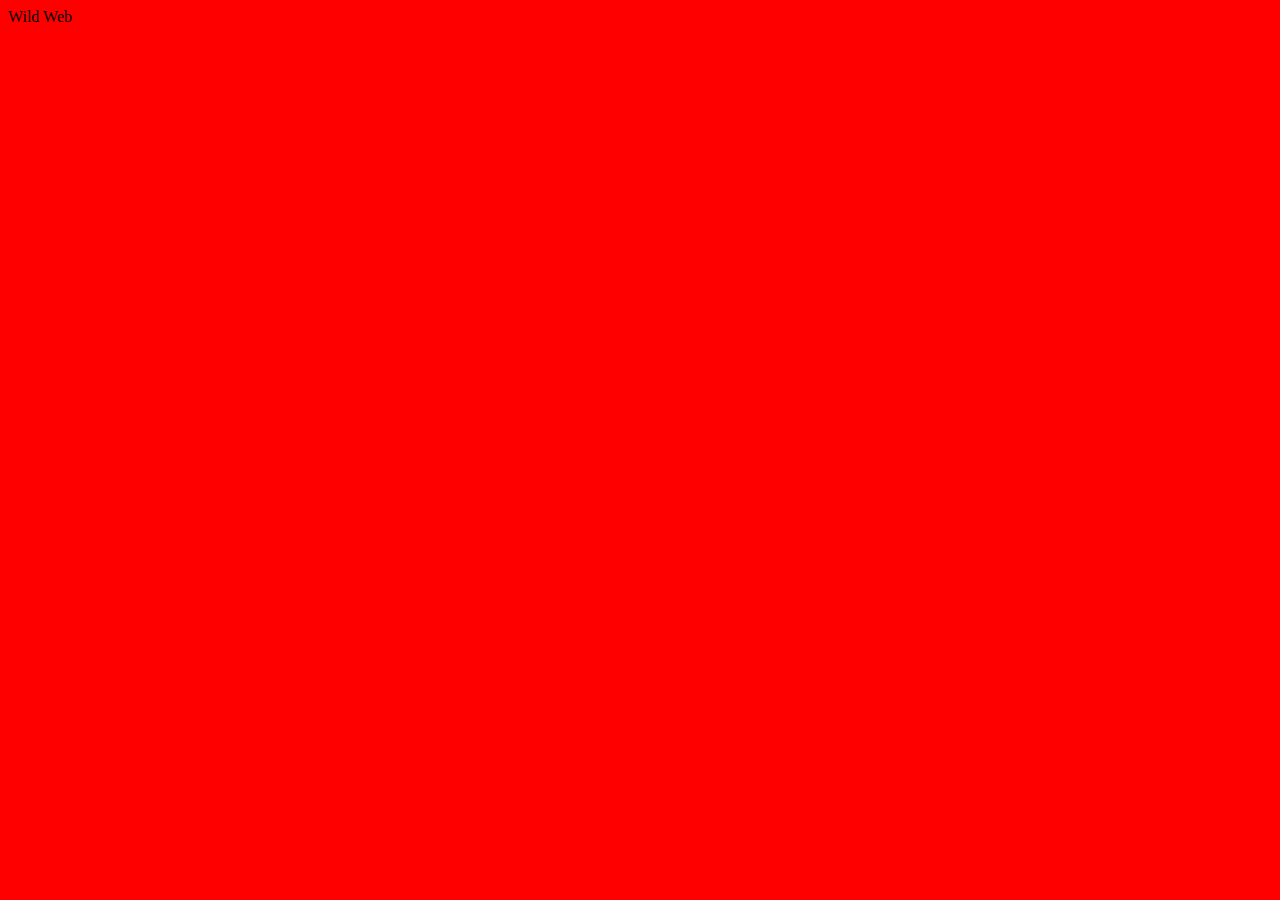
==== wild-web/index.html @ 47790d77 "upload wild web" ====
<!DOCTYPE html>
<html lang="en">
<head>
    <meta charset="UTF-8">
    <meta name="viewport" content="width=device-width, initial-scale=1.0">
    <title>Wild Web</title>
    <link rel="stylesheet" href="style.css">
</head>
<body>
    Wild Web
</body>
</html>
---- wild-web/style.css ----
/* reset project */

body {
    background-color: red;
}
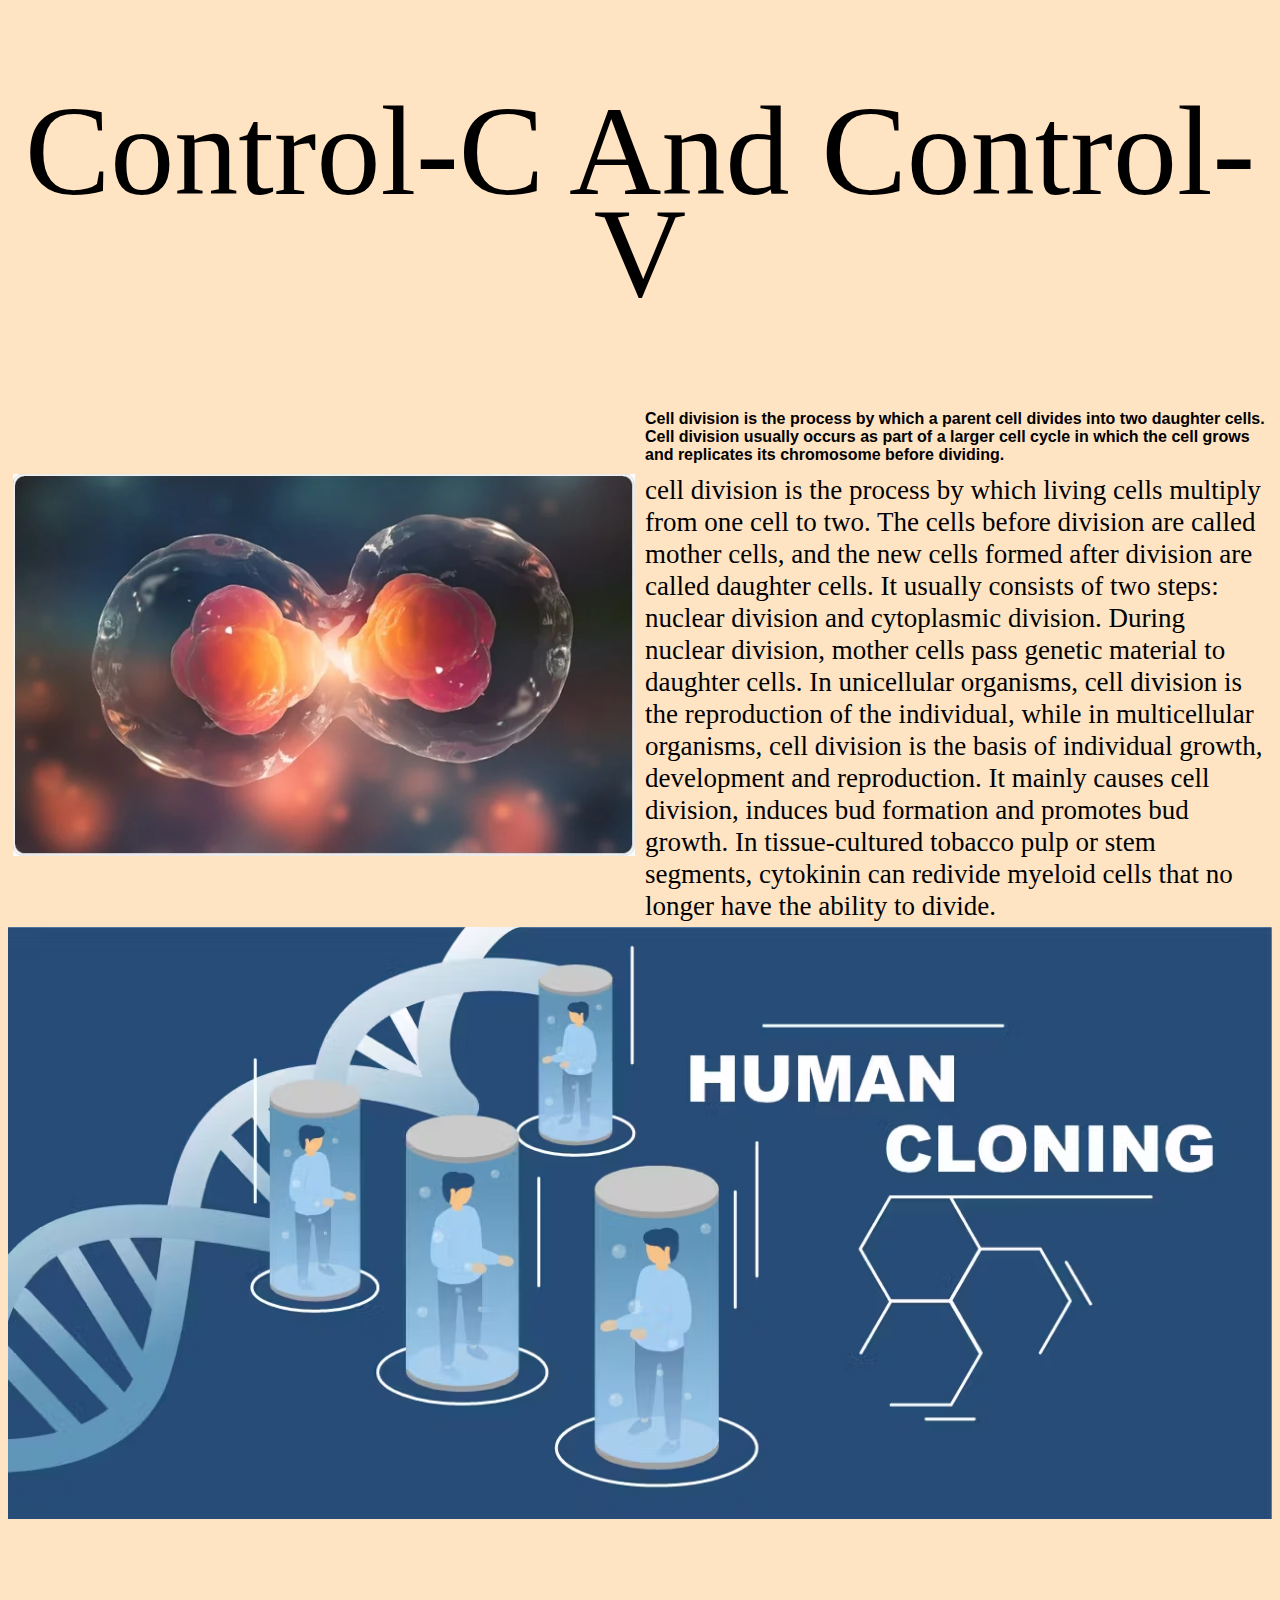
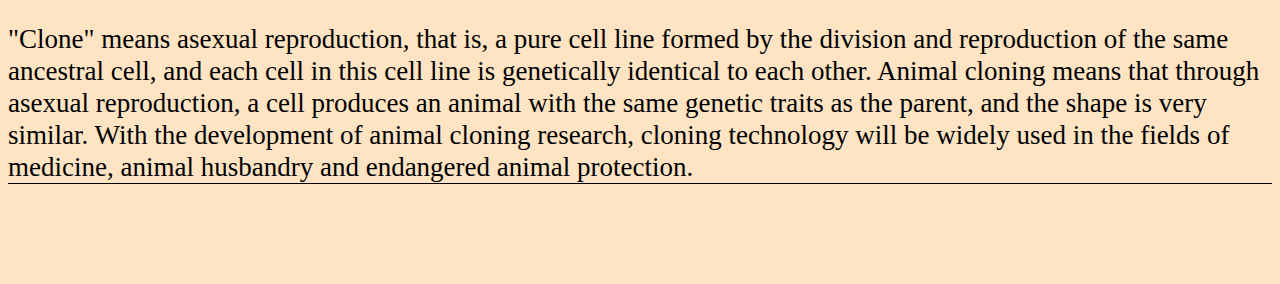
==== commit 45388f0b: "upload wildweb" ====
--- a/wild-web/index.html
+++ b/wild-web/index.html
@@ -5,8 +5,44 @@
     <meta name="viewport" content="width=device-width, initial-scale=1.0">
     <title>Wild Web</title>
     <link rel="stylesheet" href="style.css">
+    <style>
+        .side.w50.mediumtext {
+            width: 50%;
+            float: left;
+        }
+
+        .visual.w50 {
+            width: 50%;
+            float: left;
+        }
+    </style>
 </head>
 <body>
-    Wild Web
+    <div class="project grid-container"> 
+        <div class="scroll-container"> 
+            <div class="grid-100 mobile-grid-100 grid-parent">
+                <article>
+                    <div class="header-block" data-color-background="#000000" data-color-text="#00bfff">
+                        <div class="title textcenter largetext">
+                            Control-C And Control-V
+                        </div>
+                        <div class="side w50 smalltext sans">
+                            Cell division is the process by which a parent cell divides into two daughter cells. Cell division usually occurs as part of a larger cell cycle in which the cell grows and replicates its chromosome before dividing.
+                        </div>
+                        <div class="visual w50">
+                            <img src="shutterstock_1086033464.webp" alt="">
+                        </div>
+                        <div class="side w50 mediumtext">
+                            cell division is the process by which living cells multiply from one cell to two. The cells before division are called mother cells, and the new cells formed after division are called daughter cells. It usually consists of two steps: nuclear division and cytoplasmic division. During nuclear division, mother cells pass genetic material to daughter cells. In unicellular organisms, cell division is the reproduction of the individual, while in multicellular organisms, cell division is the basis of individual growth, development and reproduction. It mainly causes cell division, induces bud formation and promotes bud growth. In tissue-cultured tobacco pulp or stem segments, cytokinin can redivide myeloid cells that no longer have the ability to divide.
+                        </div>
+                        <div class="visual w100">
+                            <img src="cloning.avif" alt="">
+                        </div>
+                        <div class="main mediumtext">
+                            "Clone" means asexual reproduction, that is, a pure cell line formed by the division and reproduction of the same ancestral cell, and each cell in this cell line is genetically identical to each other. Animal cloning means that through asexual reproduction, a cell produces an animal with the same genetic traits as the parent, and the shape is very similar. With the development of animal cloning research, cloning technology will be widely used in the fields of medicine, animal husbandry and endangered animal protection.
+                </article>
+            </div>
+        </div>
+    </div>
 </body>
-</html>+</html>
--- a/wild-web/style.css
+++ b/wild-web/style.css
@@ -1,5 +1,115 @@
 /* reset project */
 
 body {
-    background-color: red;
-}+    background-color: bisque;
+
+    body {
+        margin:20px;
+      }
+      
+      div {
+        box-sizing:border-box;
+      }
+      
+      img {
+        width:100%;
+      }
+      
+      /* typography */
+      
+      
+      div.largetext {
+        font-size:10vw;
+        line-height:8vw;
+      }
+      
+      div.mediumtext {
+        font-size:27px;
+        line-height:32px;
+      }
+      
+      div.smalltext {
+        font-size:16px;
+        line-height:18px;
+      }
+      
+      div.sans {
+        font-family: arial;
+        font-weight: bold;
+      }
+      
+      div.serif {
+        font-family: times;
+      }
+      
+      /* colours */
+      
+      div.blue {
+        color:blue;
+      }
+      
+      div.green {
+        color:green;
+      }
+      
+      div.white {
+        color:white;
+      }
+      
+      div.bgblue {
+        background-color: blue;
+      }
+      
+      /* layout */
+      
+      div.w75 {
+        width: 75%;
+        padding:5px;
+      }
+      
+      div.w50 {
+        width: 50%;
+        padding:5px;
+      }
+      
+      div.w33 {
+        width: 33.333%;
+        padding:5px;
+      }
+      
+      div.w25 {
+        width: 25%;
+        padding:5px;
+      }
+      
+      /* design */
+      
+      div.row {
+        display:flex;
+        flex-wrap:wrap;
+      }
+      
+      div.col {
+        
+      }
+      
+      div.title {
+        margin-top:100px;
+        margin-bottom:100px;
+        text-align:center;
+      }
+      
+      div.side {
+        margin-left:auto;
+      }
+      
+      div.center {
+        margin-left:auto;
+        margin-right:auto;
+      }
+      
+      div.main {
+        margin-bottom: 100px;
+        margin-top: 100px;
+        border-bottom:1px solid black;
+      }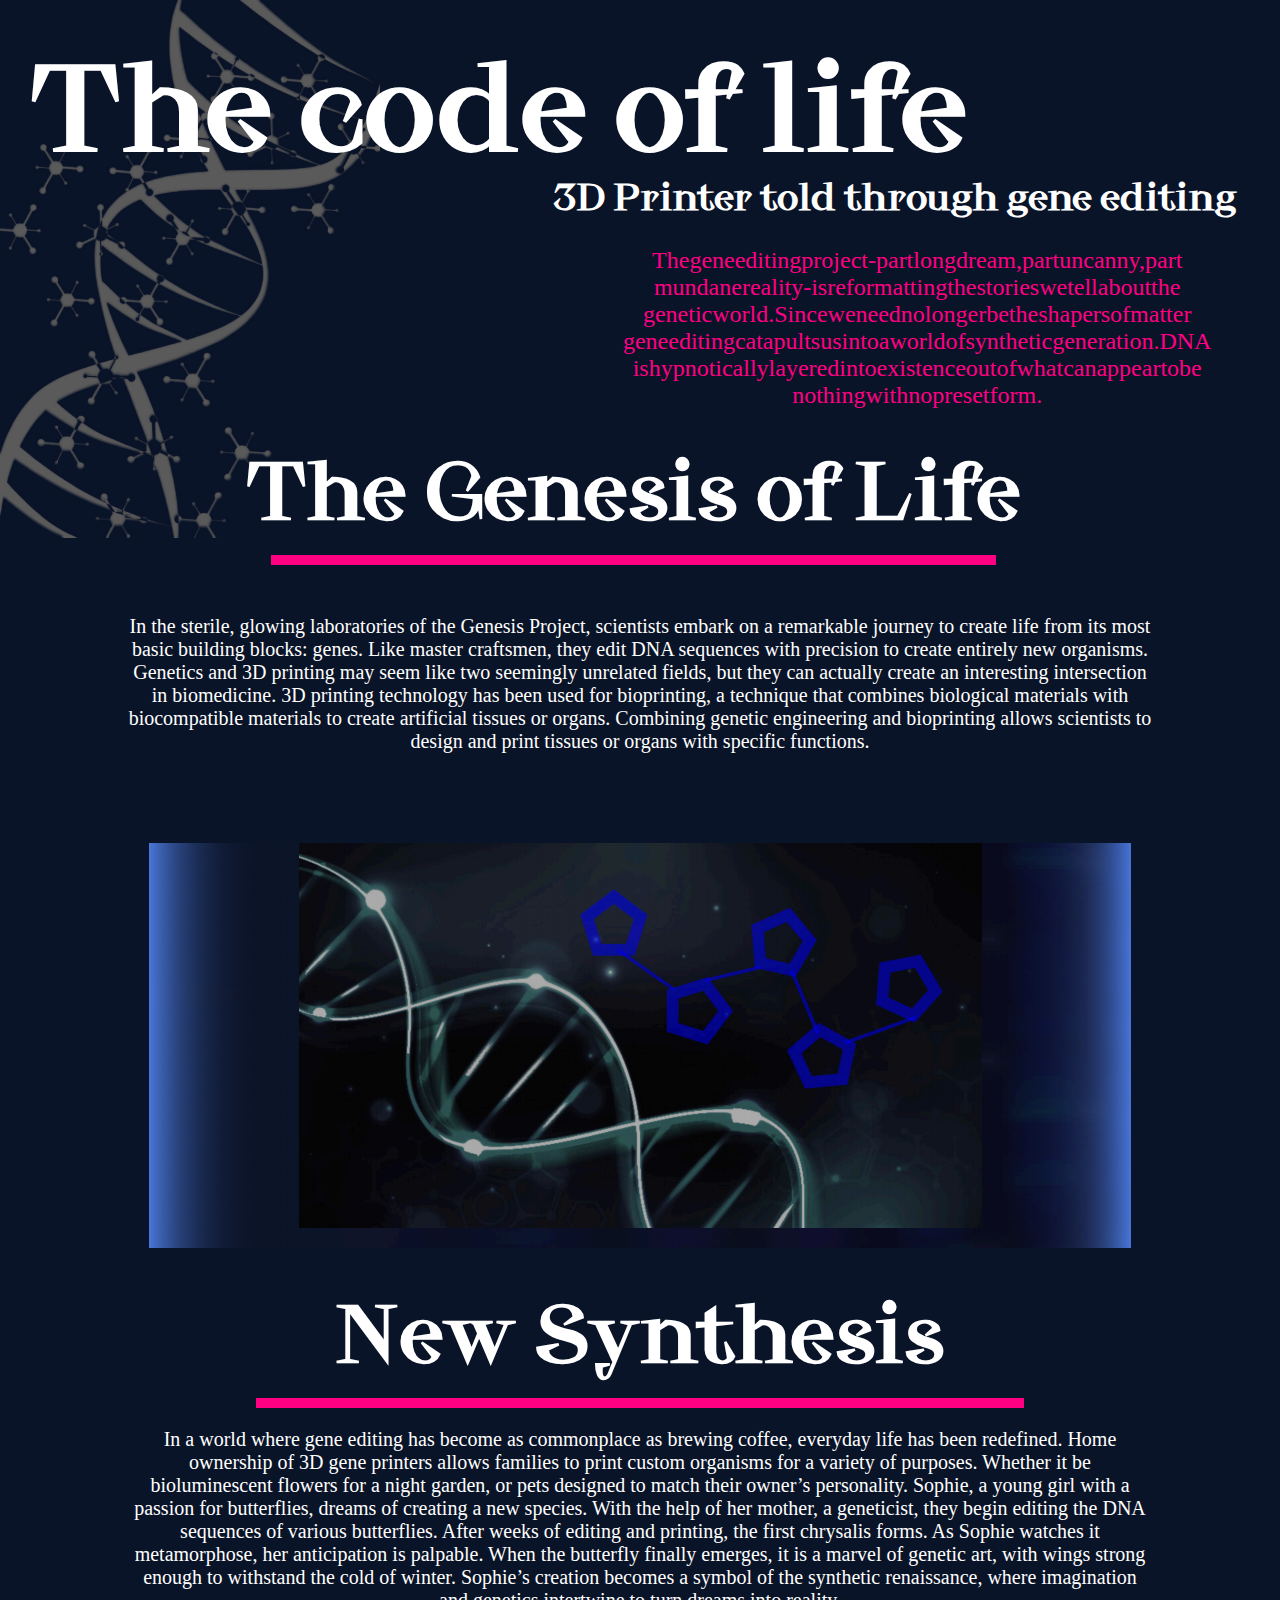
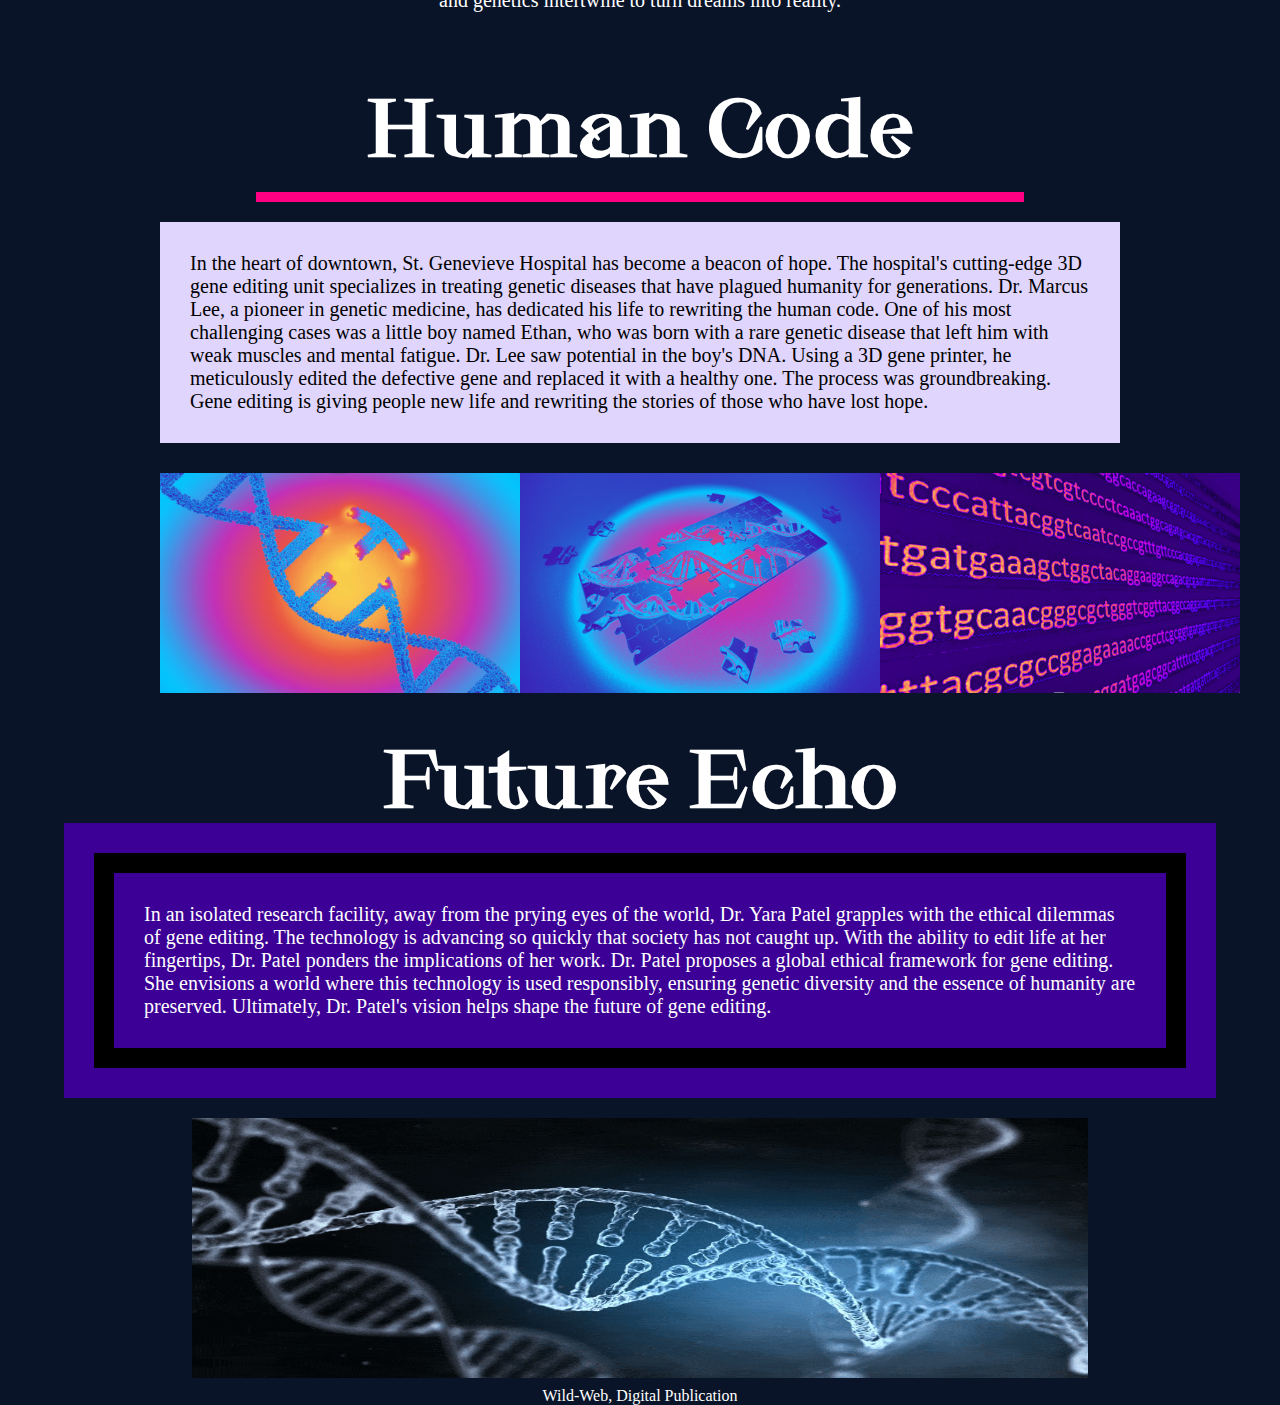
==== commit f0e23b59: "upload" ====
--- a/wild-web/index.html
+++ b/wild-web/index.html
@@ -1,48 +1,125 @@
-<!DOCTYPE html>
-<html lang="en">
-<head>
-    <meta charset="UTF-8">
-    <meta name="viewport" content="width=device-width, initial-scale=1.0">
-    <title>Wild Web</title>
-    <link rel="stylesheet" href="style.css">
-    <style>
-        .side.w50.mediumtext {
-            width: 50%;
-            float: left;
-        }
-
-        .visual.w50 {
-            width: 50%;
-            float: left;
-        }
-    </style>
-</head>
-<body>
-    <div class="project grid-container"> 
-        <div class="scroll-container"> 
-            <div class="grid-100 mobile-grid-100 grid-parent">
-                <article>
-                    <div class="header-block" data-color-background="#000000" data-color-text="#00bfff">
-                        <div class="title textcenter largetext">
-                            Control-C And Control-V
-                        </div>
-                        <div class="side w50 smalltext sans">
-                            Cell division is the process by which a parent cell divides into two daughter cells. Cell division usually occurs as part of a larger cell cycle in which the cell grows and replicates its chromosome before dividing.
-                        </div>
-                        <div class="visual w50">
-                            <img src="shutterstock_1086033464.webp" alt="">
-                        </div>
-                        <div class="side w50 mediumtext">
-                            cell division is the process by which living cells multiply from one cell to two. The cells before division are called mother cells, and the new cells formed after division are called daughter cells. It usually consists of two steps: nuclear division and cytoplasmic division. During nuclear division, mother cells pass genetic material to daughter cells. In unicellular organisms, cell division is the reproduction of the individual, while in multicellular organisms, cell division is the basis of individual growth, development and reproduction. It mainly causes cell division, induces bud formation and promotes bud growth. In tissue-cultured tobacco pulp or stem segments, cytokinin can redivide myeloid cells that no longer have the ability to divide.
-                        </div>
-                        <div class="visual w100">
-                            <img src="cloning.avif" alt="">
-                        </div>
-                        <div class="main mediumtext">
-                            "Clone" means asexual reproduction, that is, a pure cell line formed by the division and reproduction of the same ancestral cell, and each cell in this cell line is genetically identical to each other. Animal cloning means that through asexual reproduction, a cell produces an animal with the same genetic traits as the parent, and the shape is very similar. With the development of animal cloning research, cloning technology will be widely used in the fields of medicine, animal husbandry and endangered animal protection.
-                </article>
-            </div>
-        </div>
-    </div>
-</body>
-</html>
+<!DOCTYPE html>
+<html lang="en">
+
+<head>
+    <meta charset="UTF-8">
+    <meta name="viewport" content="width=device-width, initial-scale=1.0">
+    <title>首页</title>
+    <link rel="stylesheet" href="./css/index.css">
+</head>
+
+<body>
+    <div class="a1">
+        <div class="f" style="font-size: 120px;">The 
+            code of life</div>
+        <div class="g f">
+            3D Printer told through gene editing
+        </div>
+        <div class="h">
+            Thegeneeditingproject-partlongdream,partuncanny,part <br>
+            mundanereality-isreformattingthestorieswetellaboutthe <br>
+            geneticworld.Sinceweneednolongerbetheshapersofmatter <br>
+            geneeditingcatapultsusintoaworldofsyntheticgeneration.DNA <br>
+            ishypnoticallylayeredintoexistenceoutofwhatcanappeartobe <br>
+            nothingwithnopresetform.
+        </div>
+        <div style="clear: both;"></div>
+        <div class="f" style="font-size: 80px;text-align: center;margin-top: 30px;">
+            The Genesis of Life
+        </div>
+        <div class="line">
+
+        </div>
+    </div>
+    <div class="a2" style="text-align: center;">
+        <div class="a2-text">
+            In the sterile, glowing laboratories of the Genesis Project, scientists embark on a remarkable journey
+            to create life from its most basic building blocks: genes. Like master craftsmen, they edit DNA
+            sequences with precision to create entirely new organisms. Genetics and 3D printing may seem like
+            two seemingly unrelated fields, but they can actually create an interesting intersection in
+            biomedicine. 3D printing technology has been used for bioprinting, a technique that combines
+            biological materials with biocompatible materials to create artificial tissues or organs. Combining
+            genetic engineering and bioprinting allows scientists to design and print tissues or organs with
+            specific functions.
+        </div>
+        <img style="margin-top: 90px;" src="./images/2.png" alt="">
+    </div>
+    <div class="a3" style="text-align: center;">
+        <div class="f" style="font-size: 80px;text-align: center;margin-top: 30px;">
+            New Synthesis
+        </div>
+        <div class="line">
+
+        </div>
+        <div class="a2-text">
+            In a world where gene editing has become as commonplace as brewing coffee, everyday life has been
+            redefined. Home ownership of 3D gene printers allows families to print custom organisms for a variety of
+            purposes. Whether it be bioluminescent flowers for a night garden, or pets designed to match their
+            owner’s personality. Sophie, a young girl with a passion for butterflies, dreams of creating a new species.
+            With the help of her mother, a geneticist, they begin editing the DNA sequences of various butterflies.
+            After weeks of editing and printing, the first chrysalis forms. As Sophie watches it metamorphose, her
+            anticipation is palpable. When the butterfly finally emerges, it is a marvel of genetic art, with wings
+            strong
+            enough to withstand the cold of winter. Sophie’s creation becomes a symbol of the synthetic
+            renaissance, where imagination and genetics intertwine to turn dreams into reality.
+        </div>
+        <img style="margin-top: 30px;width: 800px;" src="./images/3.png" alt="">
+    </div>
+    <div class="a4">
+        <div class="f" style="font-size: 80px;text-align: center;margin-top: 30px;">
+            Human Code
+        </div>
+        <div class="line">
+
+        </div>
+
+        <div class="a4-text">
+            In the heart of downtown, St. Genevieve Hospital has become a beacon of hope. The hospital's
+            cutting-edge 3D gene editing unit specializes in treating genetic diseases that have plagued
+            humanity for generations. Dr. Marcus Lee, a pioneer in genetic medicine, has dedicated his life to
+            rewriting the human code. One of his most challenging cases was a little boy named Ethan, who
+            was born with a rare genetic disease that left him with weak muscles and mental fatigue. Dr. Lee
+            saw potential in the boy's DNA. Using a 3D gene printer, he meticulously edited the defective gene
+            and replaced it with a healthy one. The process was groundbreaking. Gene editing is giving
+            people new life and rewriting the stories of those who have lost hope.
+        </div>
+        <div class="a4-img">
+            <div>
+                <img src="./images/4.jpg" alt="">
+            </div>
+            <div>
+                <img src="./images/5.jpg" alt="">
+            </div>
+            <div>
+                <img src="./images/6.jpg" alt="">
+            </div>
+        </div>
+    </div>
+    <div class="a5">
+        <div class="f" style="font-size: 80px;text-align: center;margin-top: 30px;">
+            Future Echo
+        </div>
+        <div class="a5-box">
+            <div class="border a5-text">
+                In an isolated research facility, away from the prying eyes of the world, Dr. Yara Patel grapples with
+                the
+                ethical dilemmas of gene editing. The technology is advancing so quickly that society has not caught up.
+                With the ability to edit life at her fingertips, Dr. Patel ponders the implications of her work. Dr.
+                Patel
+                proposes a global ethical framework for gene editing. She envisions a world where this technology is
+                used
+                responsibly, ensuring genetic diversity and the essence of humanity are preserved. Ultimately, Dr.
+                Patel's
+                vision helps shape the future of gene editing.
+            </div>
+        </div>
+        <div style="text-align: center;">
+            <img style="width: 70%;height: 260px;margin: 20px 0 0 0;" src="./images/7.GIF" alt="">
+        </div>
+        <div style="text-align: center;color: #fff;margin-top: 5px;">
+            Wild-Web, Digital Publication
+        </div>
+    </div>
+</body>
+
+</html>--- a/wild-web/css/index.css
+++ b/wild-web/css/index.css
@@ -0,0 +1,117 @@
+body {
+    background-color: rgb(10, 20, 40);
+}
+
+@font-face {  
+    font-family: 'MyCustomFont'; /* 自定义的字体名称 */  
+    src: url('../fonts/Crystal-Medium-2.ttf') format('truetype');  
+    font-weight: normal; /* 字体粗细 */  
+    font-style: normal; /* 字体样式，如斜体 */  
+  }
+
+* {
+    margin: 0;
+    padding: 0;
+}
+
+.a1 {
+    /* height: 100vh; */
+    width: 99vw;
+    box-sizing: border-box;
+    padding: 30px;
+    background: url("../images/1.png") no-repeat;
+    background-size: 30%;
+}
+
+
+.f {
+    font-family: "MyCustomFont";
+    font-weight: 700;
+    color: #fff;
+}
+
+.g {
+    font-size: 36px;
+    text-align: right;
+}
+
+.h {
+    float: right;
+    width: 50vw;
+    margin-top: 30px;
+    font-size: 24px;
+    text-align: center;
+    color: rgb(255, 0, 131);
+}
+
+.line {
+    height: 10px;
+    background-color: rgb(255, 0, 131);
+    width: 60%;
+    margin: 20px auto;
+    z-index: 99;
+}
+
+/* .a2 {
+    height: 100vh;
+}
+
+.a3 {
+    height: 100vh;
+}
+
+.a4 {
+    height: 100vh;
+}
+
+.a5 {
+    height: 100vh;
+} */
+
+.a2-text {
+    width: 80vw;
+    color: #fff;
+    text-align: center;
+    margin: auto;
+    font-size: 20px;
+}
+
+.a4-text {
+    width: 75%;
+    background-color: rgb(223, 213, 253);
+    box-sizing: border-box;
+    padding: 30px;
+    font-size: 20px;
+    margin: auto;
+}
+
+.a4-img {
+    display: flex;
+    justify-content: space-between;
+    width: 75%;
+    box-sizing: border-box;
+    margin: auto;
+    margin-top: 30px;
+}
+
+.a4-img img {
+    width: 360px;
+    height: 220px;
+}
+
+.a5-box {
+    width: 90%;
+    margin: auto;
+    box-sizing: border-box;
+    padding: 30px;
+    background-color: rgb(60, 0, 150);
+}
+
+.border {
+    border: 20px solid #000;
+    padding: 30px;
+}
+.a5-text {
+    color: #fff;
+    font-size: 20px;
+}